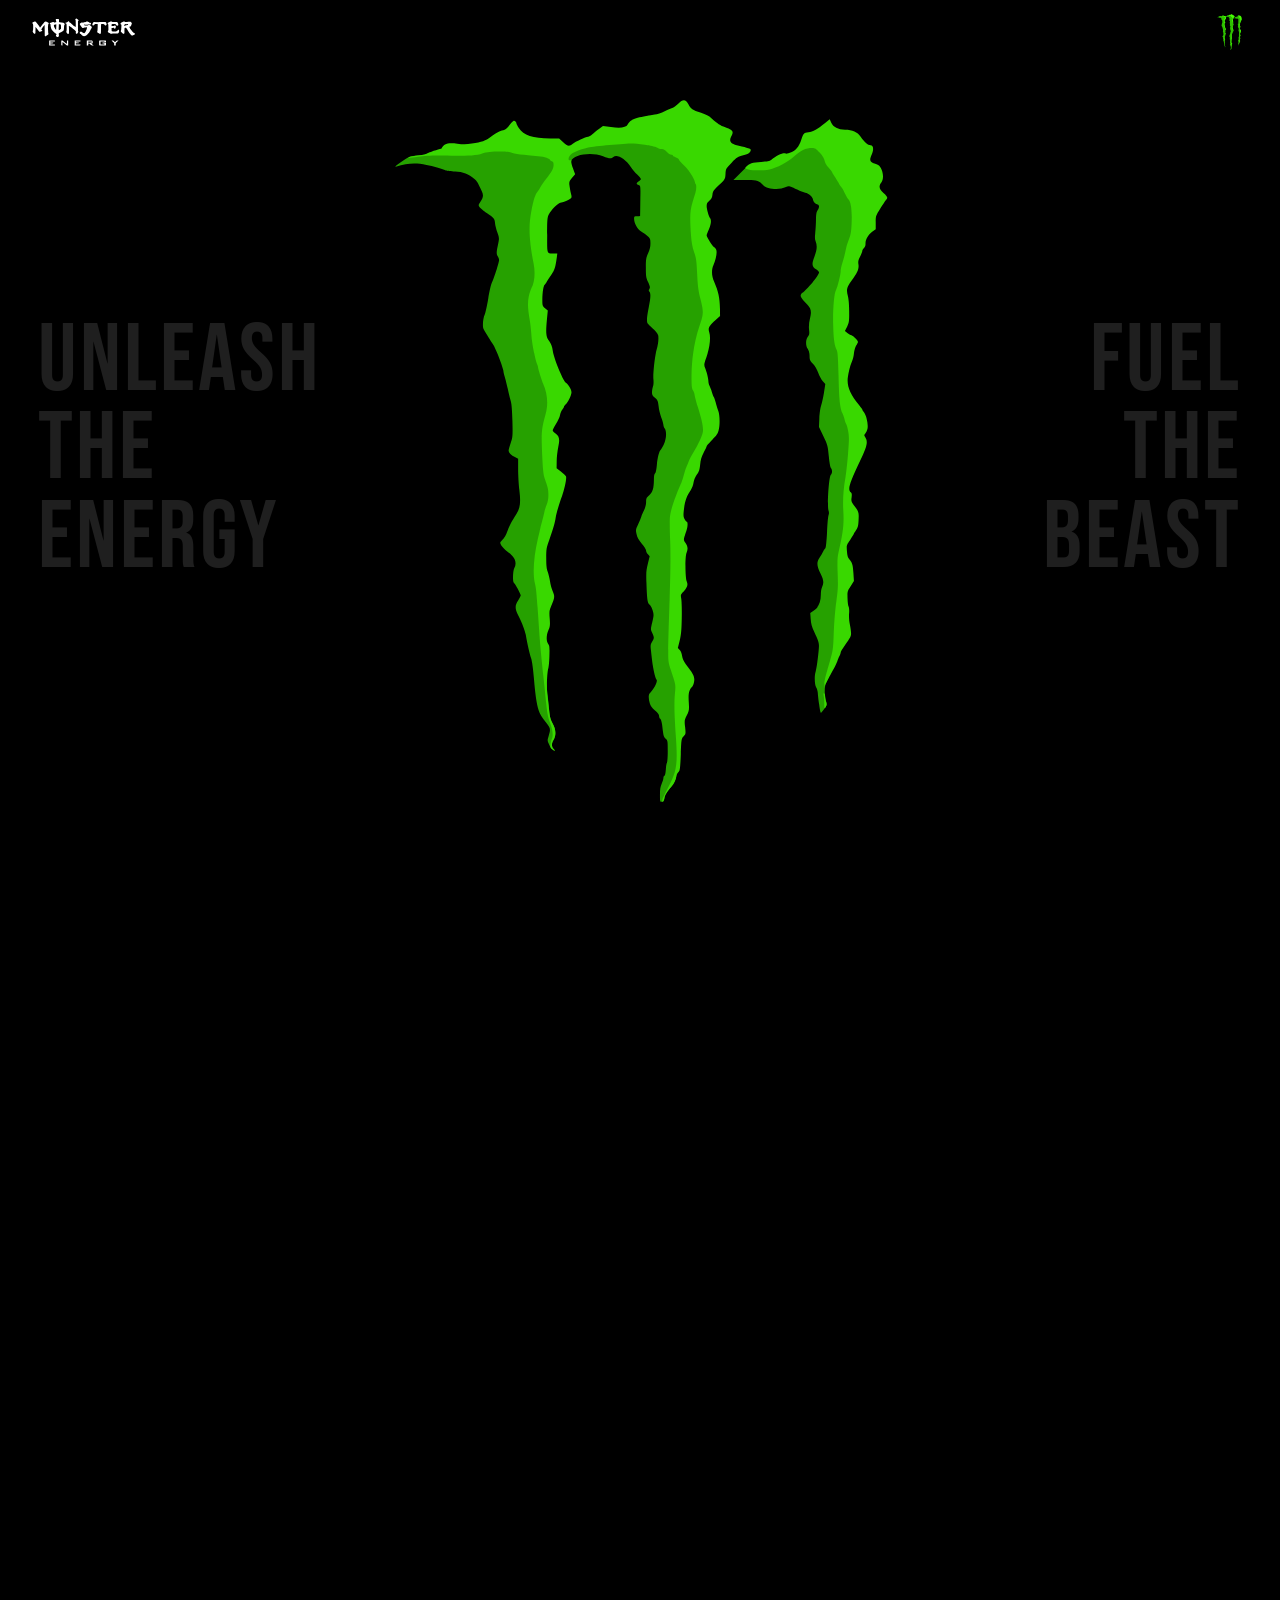
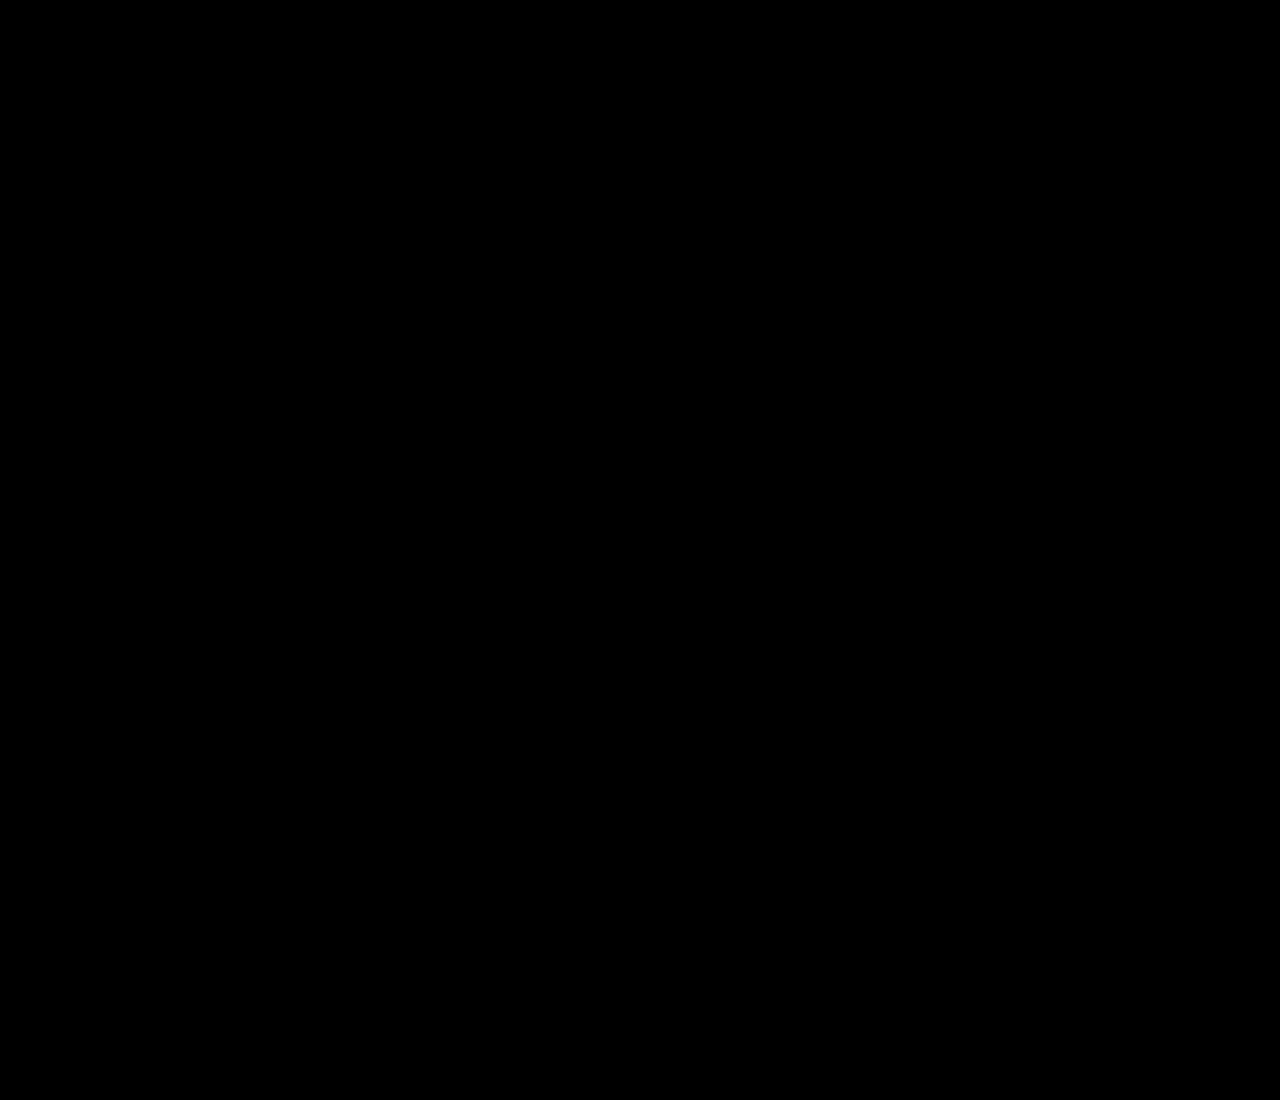
==== index.html @ ce20e58c "initialcommit" ====
<!DOCTYPE html>
<html lang="en">
  <head>
    <meta charset="utf-8" />
    <meta name="viewport" content="width=device-width, initial-scale=1.0" />
    <title>Monster Energy 3D Showcase</title>
    <link rel="preconnect" href="https://fonts.googleapis.com" />
    <link rel="preconnect" href="https://fonts.gstatic.com" crossorigin />
    <link
      href="https://fonts.googleapis.com/css2?family=Bebas+Neue&family=Inter:wght@300;400;700&display=swap"
      rel="stylesheet"
    />
    <link rel="stylesheet" href="css/style.css" />
  </head>
  <body>
    <!-- ── Navbar ──────────────────────────────────────── -->
    <nav id="navbar">
      <a href="#" class="nav-logo">
        <img src="monster-energy-1.svg" alt="Monster Energy" />
      </a>
      <button id="menu-btn" aria-label="Menu">
        <img src="monster-logo-1.svg" alt="Menu" />
      </button>
    </nav>

    <!-- ── Full-screen Menu Overlay ────────────────────── -->
    <div id="menu-overlay">
      <!-- Animated background claw -->
      <div class="menu-bg-claw">
        <img src="monster-logo-1.svg" alt="" />
      </div>

      <!-- Scanline / glitch decoration -->
      <div class="menu-scanlines"></div>

      <!-- Menu items -->
      <ul class="menu-list">
        <li class="menu-item" style="--i: 0">
          <a href="#" class="menu-link" data-text="History">
            <span class="menu-index">01</span>
            <span class="menu-text">History</span>
          </a>
        </li>
        <li class="menu-item" style="--i: 1">
          <a href="#" class="menu-link" data-text="Shop">
            <span class="menu-index">02</span>
            <span class="menu-text">Shop</span>
          </a>
        </li>
        <li class="menu-item" style="--i: 2">
          <a href="#" class="menu-link" data-text="Products">
            <span class="menu-index">03</span>
            <span class="menu-text">Products</span>
          </a>
        </li>
      </ul>

      <!-- Bottom decorative bar -->
      <div class="menu-footer">
        <div class="menu-footer-line"></div>
        <p class="menu-footer-text">Unleash The Beast&trade;</p>
      </div>
    </div>

    <!-- Background logo -->
    <div id="logo-depth-wrapper">
      <img id="logo-bg" src="monster-logo-1.svg" alt="Monster Logo" />
    </div>

    <!-- 3D can layer -->
    <div id="container3D"></div>

    <!-- ── Hero text blocks (home section) ────────────── -->
    <div id="hero-text-left" class="hero-text">
      <span>Unleash</span>
      <span>The</span>
      <span>Energy</span>
    </div>
    <div id="hero-text-right" class="hero-text">
      <span>Fuel</span>
      <span>The</span>
      <span>Beast</span>
    </div>

    <!-- Section 1: Flavor info -->
    <div id="flavor-info" class="info-panel left-panel">
      <h1 class="flavor-title">The Original<br />Green Monster<br />Energy</h1>
      <div class="flavor-divider"></div>
      <p class="flavor-subtitle">Flavor Profile</p>
      <p class="flavor-desc">Sweet and Salty — It tastes like Monster!</p>
    </div>

    <!-- Section 2: Caffeine info -->
    <div id="caffeine-info" class="info-panel right-panel">
      <p class="caffeine-label">Total Caffeine</p>
      <h1 class="caffeine-value">160<span class="caffeine-unit">mg</span></h1>
      <p class="caffeine-sub">per 16 fl oz can</p>
    </div>

    <!-- Scroll spacer -->
    <div id="scroll-spacer"></div>

    <script type="module" src="js/main.js"></script>
  </body>
</html>
---- css/style.css ----
* {
  margin: 0;
  padding: 0;
  box-sizing: border-box;
}

body {
  background-color: #000;
  font-family: "Inter", sans-serif;
  overflow-x: hidden;
  overflow-y: auto;
}

/* When menu is open, prevent body scroll */
body.menu-open {
  overflow: hidden;
}

/* ── Navbar ───────────────────────────────────────────── */
#navbar {
  position: fixed;
  top: 0;
  left: 0;
  width: 100%;
  height: 64px;
  display: flex;
  align-items: center;
  justify-content: space-between;
  padding: 0 2rem;
  z-index: 200;
  background: linear-gradient(
    180deg,
    rgba(0, 0, 0, 0.8) 0%,
    rgba(0, 0, 0, 0) 100%
  );
  transition: background 0.3s ease;
}

.nav-logo {
  display: flex;
  align-items: center;
  text-decoration: none;
}

.nav-logo img {
  height: 28px;
  width: auto;
  filter: brightness(0) invert(1);
  transition: filter 0.3s ease, transform 0.3s ease;
}

.nav-logo img:hover {
  filter: brightness(0) invert(1) drop-shadow(0 0 8px rgba(76, 255, 0, 0.6));
  transform: scale(1.05);
}

#menu-btn {
  background: none;
  border: none;
  cursor: pointer;
  padding: 6px;
  display: flex;
  align-items: center;
  justify-content: center;
  border-radius: 8px;
  transition: background 0.3s ease, transform 0.5s cubic-bezier(0.34, 1.56, 0.64, 1);
  position: relative;
  z-index: 210;
}

#menu-btn:hover {
  background: rgba(76, 255, 0, 0.1);
  transform: scale(1.1);
}

#menu-btn img {
  height: 36px;
  width: auto;
  transition: filter 0.3s ease, transform 0.5s cubic-bezier(0.34, 1.56, 0.64, 1);
}

#menu-btn:hover img {
  filter: drop-shadow(0 0 10px rgba(76, 255, 0, 0.5));
}

/* When menu is open, rotate the claw button */
#menu-btn.active {
  background: rgba(76, 255, 0, 0.15);
}

#menu-btn.active img {
  transform: rotate(180deg);
  filter: drop-shadow(0 0 16px rgba(76, 255, 0, 0.8));
}

/* ══════════════════════════════════════════════════════════
   FULL-SCREEN MENU OVERLAY
   ══════════════════════════════════════════════════════════ */
#menu-overlay {
  position: fixed;
  inset: 0;
  z-index: 150;
  display: flex;
  align-items: center;
  justify-content: center;
  flex-direction: column;

  /* Hidden by default */
  opacity: 0;
  visibility: hidden;
  pointer-events: none;

  /* Background */
  background: radial-gradient(
    ellipse at 30% 50%,
    rgba(10, 40, 0, 0.95) 0%,
    rgba(0, 0, 0, 0.97) 60%,
    rgba(0, 0, 0, 0.99) 100%
  );

  transition: opacity 0.5s ease, visibility 0.5s ease;
}

#menu-overlay.open {
  opacity: 1;
  visibility: visible;
  pointer-events: all;
}

/* ── Background claw decoration ───────────────────────── */
.menu-bg-claw {
  position: absolute;
  right: -5%;
  top: 50%;
  transform: translateY(-50%) scale(1.2);
  opacity: 0;
  transition: opacity 0.8s ease 0.2s, transform 0.8s cubic-bezier(0.34, 1.56, 0.64, 1) 0.2s;
}

.open .menu-bg-claw {
  opacity: 0.06;
  transform: translateY(-50%) scale(1);
}

.menu-bg-claw img {
  height: 90vh;
  width: auto;
}

/* ── Scanlines decoration ─────────────────────────────── */
.menu-scanlines {
  position: absolute;
  inset: 0;
  background: repeating-linear-gradient(
    0deg,
    transparent,
    transparent 2px,
    rgba(76, 255, 0, 0.015) 2px,
    rgba(76, 255, 0, 0.015) 4px
  );
  pointer-events: none;
  opacity: 0;
  transition: opacity 0.6s ease 0.3s;
}

.open .menu-scanlines {
  opacity: 1;
}

/* ── Menu list ────────────────────────────────────────── */
.menu-list {
  list-style: none;
  display: flex;
  flex-direction: column;
  gap: 0.5rem;
  padding-left: 12%;
  align-self: flex-start;
  z-index: 2;
}

.menu-item {
  overflow: hidden;
}

.menu-link {
  display: flex;
  align-items: baseline;
  gap: 1.5rem;
  text-decoration: none;
  padding: 0.8rem 0;
  position: relative;

  /* Start hidden and shifted */
  opacity: 0;
  transform: translateX(-80px) skewX(-5deg);
  transition:
    opacity 0.6s cubic-bezier(0.16, 1, 0.3, 1),
    transform 0.6s cubic-bezier(0.16, 1, 0.3, 1);
  transition-delay: calc(0.15s + var(--i) * 0.1s);
}

.open .menu-link {
  opacity: 1;
  transform: translateX(0) skewX(0deg);
}

.menu-index {
  font-family: "Inter", sans-serif;
  font-size: 0.9rem;
  font-weight: 400;
  letter-spacing: 0.15em;
  color: #4cff00;
  opacity: 0.5;
  min-width: 2.5rem;
  transition: opacity 0.3s ease;
}

.menu-text {
  font-family: "Bebas Neue", sans-serif;
  font-size: clamp(4rem, 10vw, 8rem);
  line-height: 1;
  color: #fff;
  letter-spacing: 0.04em;
  transition: color 0.3s ease, text-shadow 0.3s ease, transform 0.3s ease;
  position: relative;
}

/* Hover effect: green glow and slight push */
.menu-link:hover .menu-text {
  color: #4cff00;
  text-shadow:
    0 0 30px rgba(76, 255, 0, 0.4),
    0 0 60px rgba(76, 255, 0, 0.15),
    0 0 120px rgba(76, 255, 0, 0.05);
  transform: translateX(12px);
}

.menu-link:hover .menu-index {
  opacity: 1;
}

/* Underline sweep on hover */
.menu-link::after {
  content: "";
  position: absolute;
  bottom: 0.5rem;
  left: 4rem;
  height: 2px;
  width: 0;
  background: #4cff00;
  box-shadow: 0 0 8px rgba(76, 255, 0, 0.5);
  transition: width 0.4s cubic-bezier(0.16, 1, 0.3, 1);
}

.menu-link:hover::after {
  width: calc(100% - 4rem);
}

/* ── Menu footer ──────────────────────────────────────── */
.menu-footer {
  position: absolute;
  bottom: 3rem;
  left: 12%;
  display: flex;
  align-items: center;
  gap: 1.5rem;

  opacity: 0;
  transform: translateY(20px);
  transition: opacity 0.5s ease 0.5s, transform 0.5s ease 0.5s;
}

.open .menu-footer {
  opacity: 1;
  transform: translateY(0);
}

.menu-footer-line {
  width: 40px;
  height: 1px;
  background: rgba(76, 255, 0, 0.4);
}

.menu-footer-text {
  font-family: "Inter", sans-serif;
  font-size: 0.85rem;
  font-weight: 300;
  letter-spacing: 0.3em;
  text-transform: uppercase;
  color: rgba(255, 255, 255, 0.25);
}

/* ── Scroll spacer ────────────────────────────────────── */
#scroll-spacer {
  height: 300vh;
  pointer-events: none;
}

/* ── Logo background ──────────────────────────────────── */
#logo-depth-wrapper {
  position: fixed;
  top: 0;
  left: 0;
  width: 100vw;
  height: 100vh;
  display: flex;
  align-items: center;
  justify-content: center;
  z-index: 0;
  pointer-events: none;
  overflow: hidden;
}

#logo-bg {
  width: 55vmin;
  height: auto;
  opacity: 0.85;
  filter: none;
  transform-style: preserve-3d;
  transition: transform 0.15s ease-out;
  will-change: transform;
  pointer-events: none;
  user-select: none;
}

/* ── 3D Canvas ────────────────────────────────────────── */
#container3D {
  width: 100vw;
  height: 100vh;
  position: fixed;
  top: 0;
  left: 0;
  z-index: 1;
  will-change: transform;
}

#container3D canvas {
  width: 100% !important;
  height: 100% !important;
  display: block;
}

/* ── Hero Text Blocks (home section) ──────────────────── */
.hero-text {
  position: fixed;
  top: 50%;
  z-index: 2;
  display: flex;
  flex-direction: column;
  pointer-events: none;
  will-change: transform, opacity;
  transition: transform 0.1s linear, opacity 0.1s linear;
}

.hero-text span {
  font-family: "Bebas Neue", sans-serif;
  font-size: clamp(3.5rem, 7.5vw, 6.5rem);
  line-height: 0.92;
  font-weight: 400;
  letter-spacing: 0.03em;
  text-transform: uppercase;
  color: rgba(255, 255, 255, 0.12);
  display: block;
  transition: color 0.15s ease, text-shadow 0.15s ease;
}

/* Glow state — toggled randomly via JS */
.hero-text span.glow {
  color: rgba(76, 255, 0, 0.85);
  text-shadow:
    0 0 8px rgba(76, 255, 0, 0.6),
    0 0 20px rgba(76, 255, 0, 0.35),
    0 0 40px rgba(76, 255, 0, 0.15),
    0 0 80px rgba(76, 255, 0, 0.05);
  animation: flicker 0.12s ease-in-out;
}

/* Rapid on-off flicker mimicking neon tubes */
@keyframes flicker {
  0%   { opacity: 1; }
  10%  { opacity: 0.4; }
  20%  { opacity: 1; }
  30%  { opacity: 0.7; }
  40%  { opacity: 1; }
  50%  { opacity: 0.5; }
  60%  { opacity: 1; }
  100% { opacity: 1; }
}

#hero-text-left {
  left: 3%;
  text-align: left;
  transform: translateY(-50%);
}

#hero-text-right {
  right: 3%;
  text-align: right;
  align-items: flex-end;
  transform: translateY(-50%);
}

/* ── Shared info panel styles ─────────────────────────── */
.info-panel {
  position: fixed;
  top: 50%;
  z-index: 2;
  opacity: 0;
  pointer-events: none;
  transition: opacity 0.5s ease-out, transform 0.5s ease-out;
}

/* ── Flavor Panel (LEFT side) ─────────────────────────── */
.left-panel {
  left: 6%;
  transform: translateY(-50%) translateX(-60px);
  text-align: left;
}

.left-panel.visible {
  opacity: 1;
  transform: translateY(-50%) translateX(0);
}

.flavor-title {
  font-family: "Bebas Neue", sans-serif;
  font-size: clamp(3rem, 7vw, 6rem);
  line-height: 0.95;
  color: #fff;
  letter-spacing: 0.02em;
}

.flavor-divider {
  width: 60px;
  height: 3px;
  background: #4cff00;
  margin: 1rem 0;
  box-shadow: 0 0 12px rgba(76, 255, 0, 0.5);
}

.flavor-subtitle {
  font-family: "Inter", sans-serif;
  font-size: 1rem;
  font-weight: 400;
  text-transform: uppercase;
  letter-spacing: 0.3em;
  color: #4cff00;
  margin-bottom: 0.5em;
}

.flavor-desc {
  font-family: "Inter", sans-serif;
  font-size: clamp(1rem, 1.8vw, 1.3rem);
  font-weight: 300;
  color: rgba(255, 255, 255, 0.55);
  max-width: 360px;
  line-height: 1.6;
}

/* ── Caffeine Panel (RIGHT side) ──────────────────────── */
.right-panel {
  right: 8%;
  transform: translateY(-50%) translateX(60px);
  text-align: right;
}

.right-panel.visible {
  opacity: 1;
  transform: translateY(-50%) translateX(0);
}

.caffeine-label {
  font-family: "Inter", sans-serif;
  font-size: 1.2rem;
  font-weight: 400;
  text-transform: uppercase;
  letter-spacing: 0.3em;
  color: rgba(255, 255, 255, 0.5);
  margin-bottom: 0.2em;
}

.caffeine-value {
  font-family: "Bebas Neue", sans-serif;
  font-size: clamp(6rem, 14vw, 12rem);
  line-height: 0.9;
  color: #4cff00;
  text-shadow: 0 0 40px rgba(76, 255, 0, 0.3), 0 0 80px rgba(76, 255, 0, 0.1);
}

.caffeine-unit {
  font-size: 0.35em;
  color: rgba(255, 255, 255, 0.6);
  vertical-align: super;
  margin-left: 0.05em;
}

.caffeine-sub {
  font-family: "Inter", sans-serif;
  font-size: 1rem;
  font-weight: 400;
  color: rgba(255, 255, 255, 0.35);
  margin-top: 0.5em;
  letter-spacing: 0.1em;
}
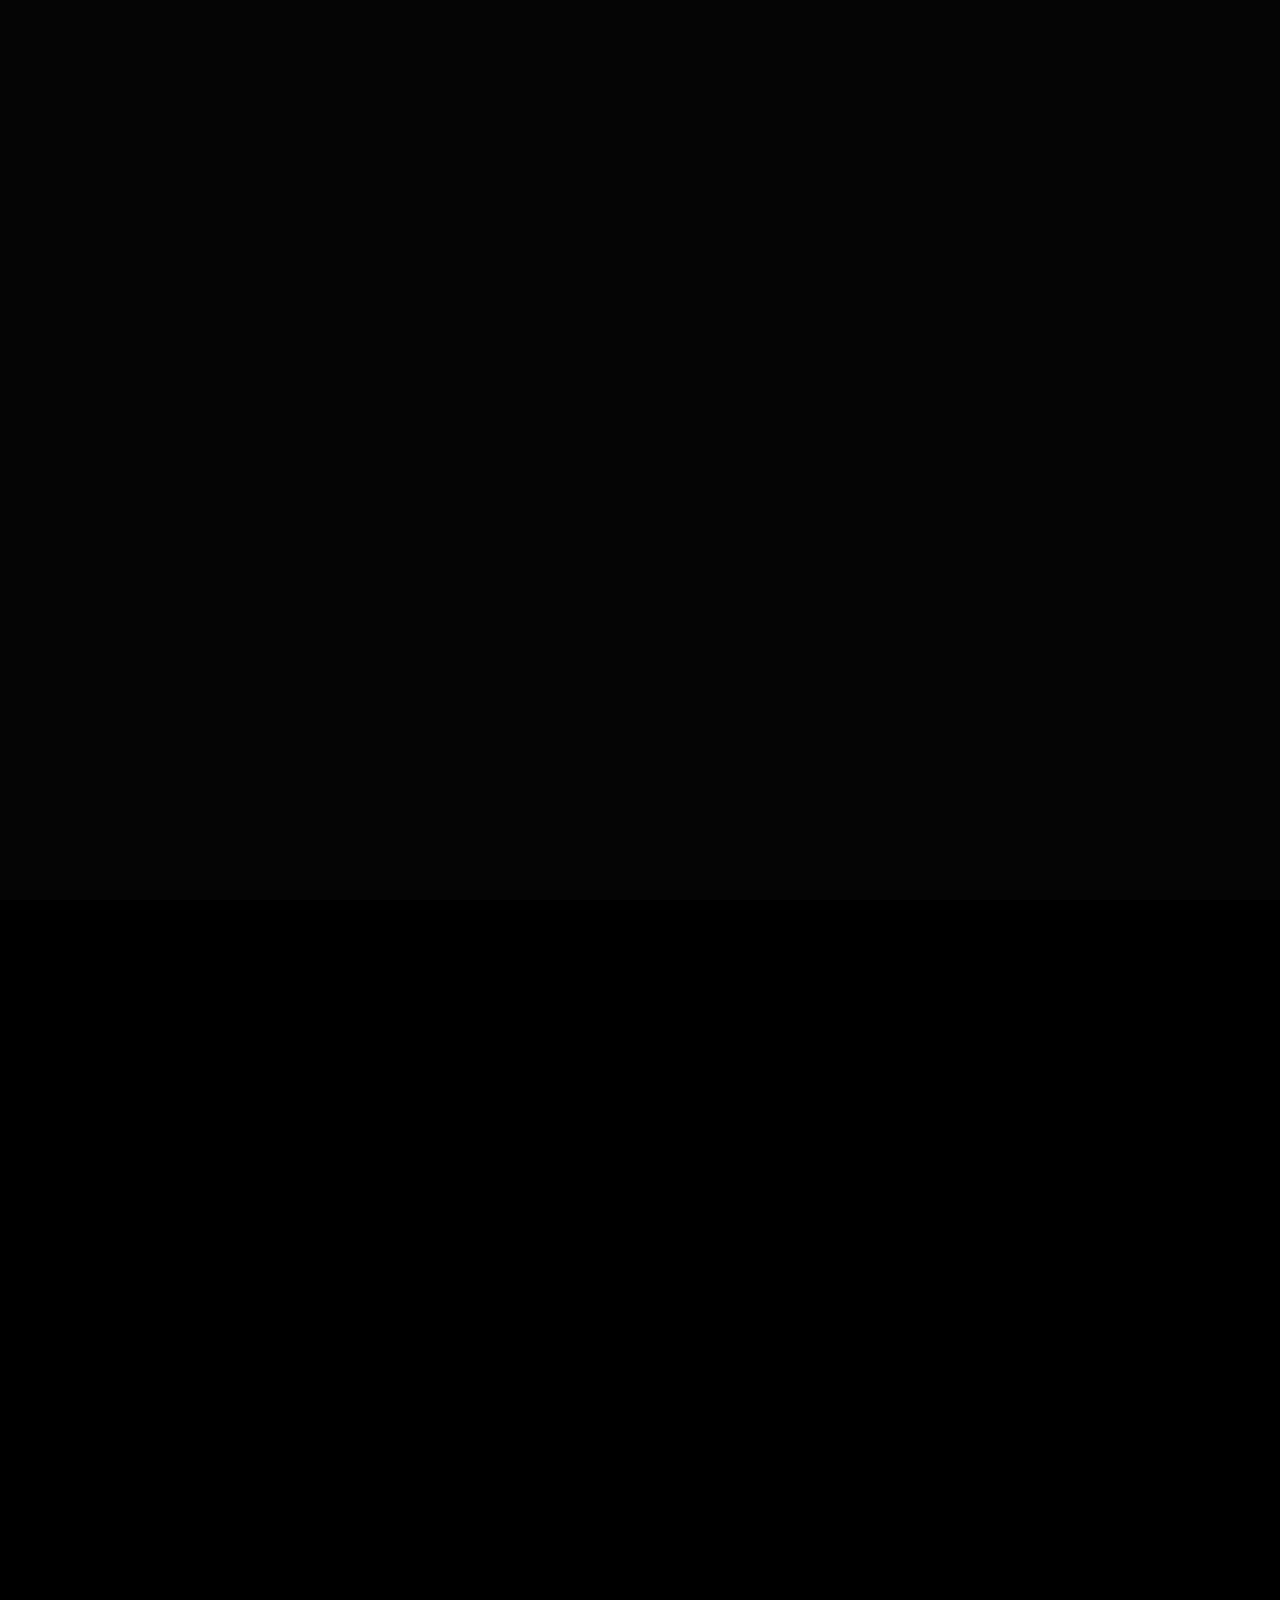
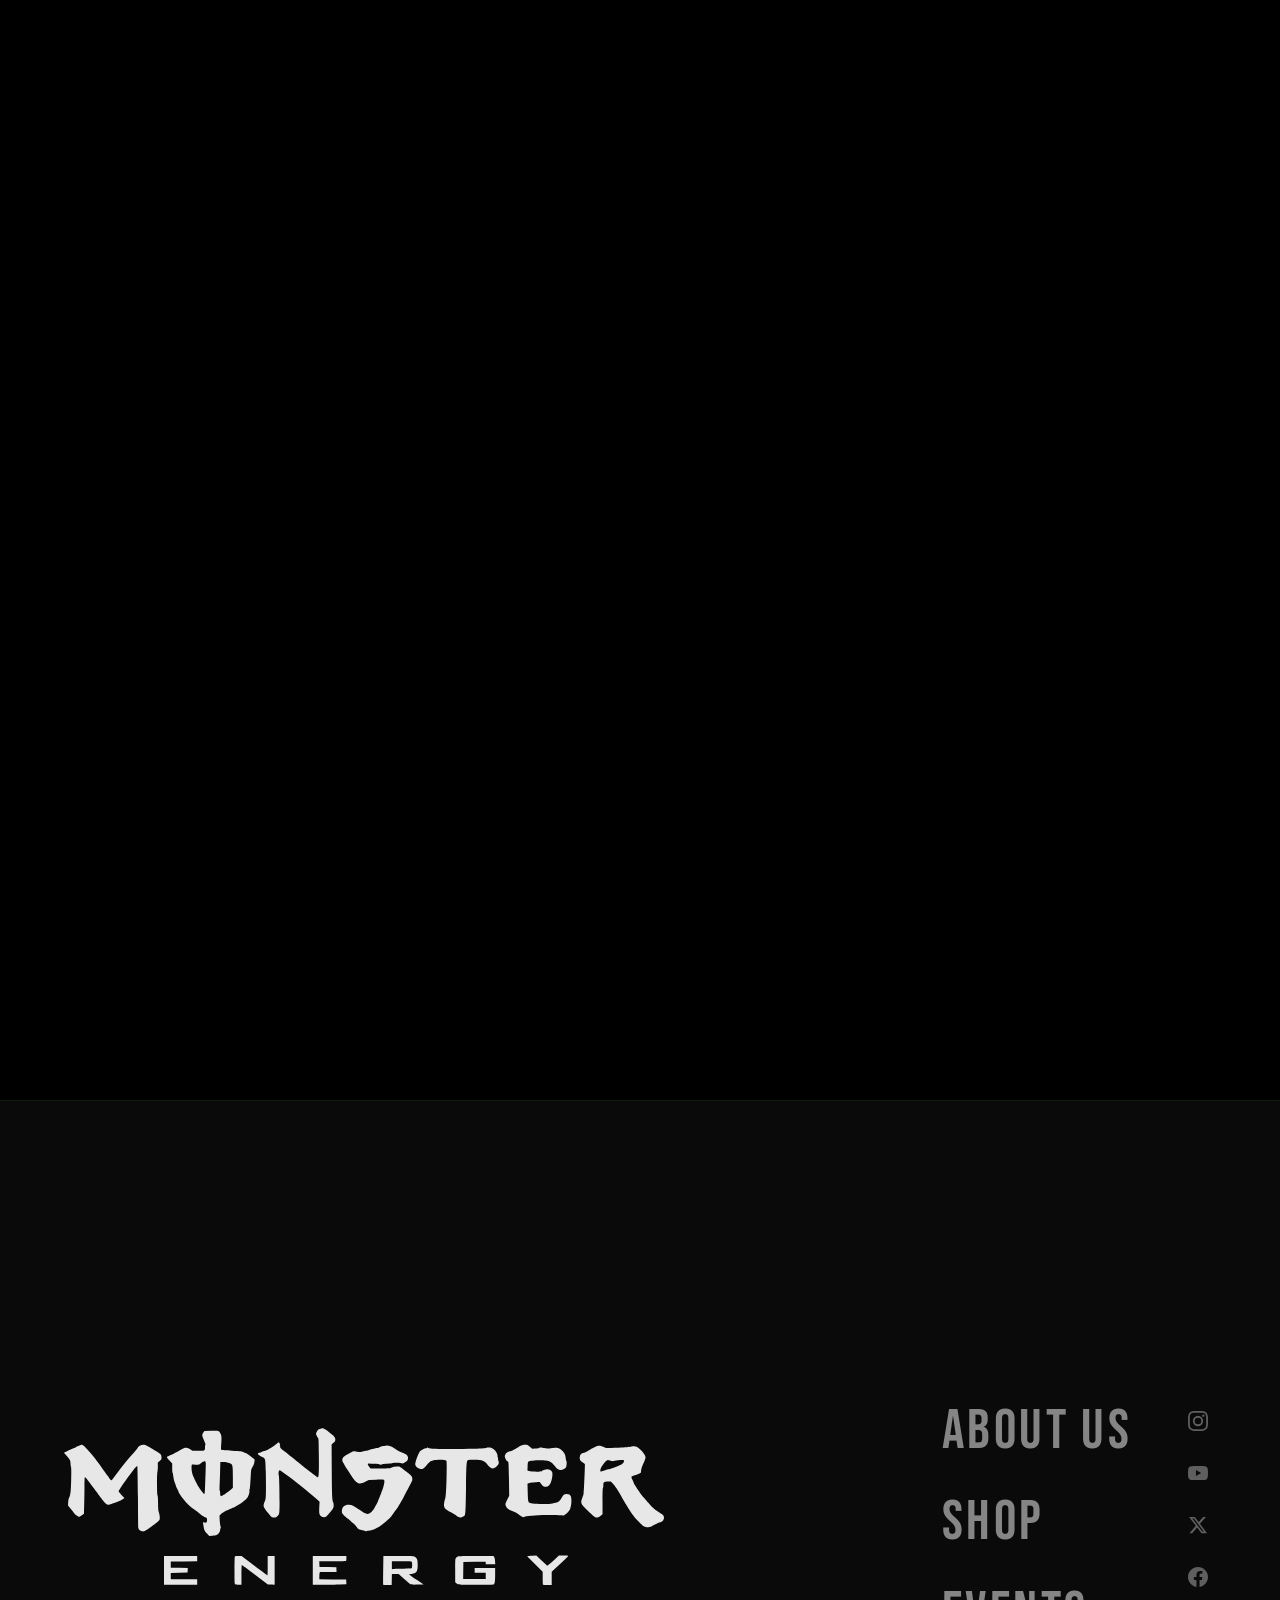
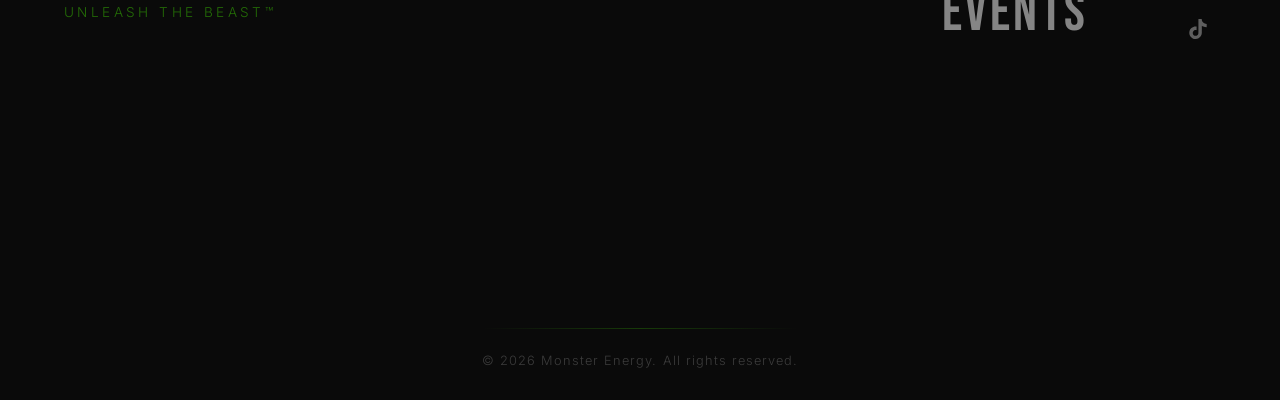
==== commit 8012eba3: "initial commit" ====
--- a/index.html
+++ b/index.html
@@ -11,8 +11,15 @@
       rel="stylesheet"
     />
     <link rel="stylesheet" href="css/style.css" />
+    <script src="js/loader.js"></script>
   </head>
   <body>
+    <!-- ── Page Loader ─────────────────────────────────── -->
+    <div id="page-loader" class="page-loader">
+      <img src="monster-logo-1.svg" class="loader-logo" alt="Loading" />
+      <p class="loader-text">UNLEASHING THE BEAST</p>
+    </div>
+
     <!-- ── Navbar ──────────────────────────────────────── -->
     <nav id="navbar">
       <a href="#" class="nav-logo">
@@ -36,21 +43,21 @@
       <!-- Menu items -->
       <ul class="menu-list">
         <li class="menu-item" style="--i: 0">
-          <a href="#" class="menu-link" data-text="History">
+          <a href="#" class="menu-link" data-text="About Us">
             <span class="menu-index">01</span>
-            <span class="menu-text">History</span>
+            <span class="menu-text">About Us</span>
           </a>
         </li>
         <li class="menu-item" style="--i: 1">
-          <a href="#" class="menu-link" data-text="Shop">
+          <a href="shop.html" class="menu-link" data-text="Shop">
             <span class="menu-index">02</span>
             <span class="menu-text">Shop</span>
           </a>
         </li>
         <li class="menu-item" style="--i: 2">
-          <a href="#" class="menu-link" data-text="Products">
+          <a href="#" class="menu-link" data-text="Events">
             <span class="menu-index">03</span>
-            <span class="menu-text">Products</span>
+            <span class="menu-text">Events</span>
           </a>
         </li>
       </ul>
@@ -100,6 +107,52 @@
     <!-- Scroll spacer -->
     <div id="scroll-spacer"></div>
 
+    <!-- ── Footer ─────────────────────────────────────── -->
+    <footer id="site-footer">
+      <div class="footer-inner">
+        <!-- Left: big logo -->
+        <div class="footer-logo">
+          <img src="monster-energy-1.svg" alt="Monster Energy" />
+          <p class="footer-tagline">Unleash The Beast&trade;</p>
+        </div>
+
+        <!-- Right: nav + socials -->
+        <div class="footer-right">
+          <!-- Nav links -->
+          <nav class="footer-nav">
+            <a href="#" class="footer-nav-link">About Us</a>
+            <a href="shop.html" class="footer-nav-link">Shop</a>
+            <a href="#" class="footer-nav-link">Events</a>
+          </nav>
+
+          <!-- Social media (vertical) -->
+          <div class="footer-socials">
+            <a href="#" class="social-link" aria-label="Instagram">
+              <svg viewBox="0 0 24 24" fill="currentColor"><path d="M12 2.163c3.204 0 3.584.012 4.85.07 3.252.148 4.771 1.691 4.919 4.919.058 1.265.069 1.645.069 4.849 0 3.205-.012 3.584-.069 4.849-.149 3.225-1.664 4.771-4.919 4.919-1.266.058-1.644.07-4.85.07-3.204 0-3.584-.012-4.849-.07-3.26-.149-4.771-1.699-4.919-4.92-.058-1.265-.07-1.644-.07-4.849 0-3.204.013-3.583.07-4.849.149-3.227 1.664-4.771 4.919-4.919 1.266-.057 1.645-.069 4.849-.069zM12 0C8.741 0 8.333.014 7.053.072 2.695.272.273 2.69.073 7.052.014 8.333 0 8.741 0 12c0 3.259.014 3.668.072 4.948.2 4.358 2.618 6.78 6.98 6.98C8.333 23.986 8.741 24 12 24c3.259 0 3.668-.014 4.948-.072 4.354-.2 6.782-2.618 6.979-6.98.059-1.28.073-1.689.073-4.948 0-3.259-.014-3.667-.072-4.947-.196-4.354-2.617-6.78-6.979-6.98C15.668.014 15.259 0 12 0zm0 5.838a6.162 6.162 0 100 12.324 6.162 6.162 0 000-12.324zM12 16a4 4 0 110-8 4 4 0 010 8zm6.406-11.845a1.44 1.44 0 100 2.881 1.44 1.44 0 000-2.881z"/></svg>
+            </a>
+            <a href="#" class="social-link" aria-label="YouTube">
+              <svg viewBox="0 0 24 24" fill="currentColor"><path d="M23.498 6.186a3.016 3.016 0 00-2.122-2.136C19.505 3.545 12 3.545 12 3.545s-7.505 0-9.377.505A3.017 3.017 0 00.502 6.186C0 8.07 0 12 0 12s0 3.93.502 5.814a3.016 3.016 0 002.122 2.136c1.871.505 9.376.505 9.376.505s7.505 0 9.377-.505a3.015 3.015 0 002.122-2.136C24 15.93 24 12 24 12s0-3.93-.502-5.814zM9.545 15.568V8.432L15.818 12l-6.273 3.568z"/></svg>
+            </a>
+            <a href="#" class="social-link" aria-label="X (Twitter)">
+              <svg viewBox="0 0 24 24" fill="currentColor"><path d="M18.244 2.25h3.308l-7.227 8.26 8.502 11.24H16.17l-5.214-6.817L4.99 21.75H1.68l7.73-8.835L1.254 2.25H8.08l4.713 6.231zm-1.161 17.52h1.833L7.084 4.126H5.117z"/></svg>
+            </a>
+            <a href="#" class="social-link" aria-label="Facebook">
+              <svg viewBox="0 0 24 24" fill="currentColor"><path d="M24 12.073c0-6.627-5.373-12-12-12s-12 5.373-12 12c0 5.99 4.388 10.954 10.125 11.854v-8.385H7.078v-3.47h3.047V9.43c0-3.007 1.792-4.669 4.533-4.669 1.312 0 2.686.235 2.686.235v2.953H15.83c-1.491 0-1.956.925-1.956 1.874v2.25h3.328l-.532 3.47h-2.796v8.385C19.612 23.027 24 18.062 24 12.073z"/></svg>
+            </a>
+            <a href="#" class="social-link" aria-label="TikTok">
+              <svg viewBox="0 0 24 24" fill="currentColor"><path d="M12.525.02c1.31-.02 2.61-.01 3.91-.02.08 1.53.63 3.09 1.75 4.17 1.12 1.11 2.7 1.62 4.24 1.79v4.03c-1.44-.05-2.89-.35-4.2-.97-.57-.26-1.1-.59-1.62-.93-.01 2.92.01 5.84-.02 8.75-.08 1.4-.54 2.79-1.35 3.94-1.31 1.92-3.58 3.17-5.91 3.21-1.43.08-2.86-.31-4.08-1.03-2.02-1.19-3.44-3.37-3.65-5.71-.02-.5-.03-1-.01-1.49.18-1.9 1.12-3.72 2.58-4.96 1.66-1.44 3.98-2.13 6.15-1.72.02 1.48-.04 2.96-.04 4.44-.99-.32-2.15-.23-3.02.37-.63.41-1.11 1.04-1.36 1.75-.21.51-.15 1.07-.14 1.61.24 1.64 1.82 3.02 3.5 2.87 1.12-.01 2.19-.66 2.77-1.61.19-.33.4-.67.41-1.06.1-1.79.06-3.57.07-5.36.01-4.03-.01-8.05.02-12.07z"/></svg>
+            </a>
+          </div>
+        </div>
+      </div>
+
+      <!-- Bottom copyright bar -->
+      <div class="footer-bottom">
+        <div class="footer-bottom-line"></div>
+        <p class="footer-copyright">&copy; 2026 Monster Energy. All rights reserved.</p>
+      </div>
+    </footer>
+
     <script type="module" src="js/main.js"></script>
   </body>
 </html>
--- a/css/style.css
+++ b/css/style.css
@@ -501,4 +501,220 @@
   color: rgba(255, 255, 255, 0.35);
   margin-top: 0.5em;
   letter-spacing: 0.1em;
+}
+
+/* ══════════════════════════════════════════════════════════
+   FOOTER
+   ══════════════════════════════════════════════════════════ */
+#site-footer {
+  position: relative;
+  z-index: 10;
+  background: #0a0a0a;
+  min-height: 100vh;
+  display: flex;
+  flex-direction: column;
+  justify-content: center;
+  padding: 4rem 4rem 2rem;
+  border-top: 1px solid rgba(76, 255, 0, 0.08);
+}
+
+.footer-inner {
+  display: flex;
+  align-items: center;
+  justify-content: space-between;
+  max-width: 1400px;
+  margin: 0 auto;
+  width: 100%;
+  flex: 1;
+  gap: 3rem;
+}
+
+/* ── Footer Logo (left) ──────────────────────────────── */
+.footer-logo {
+  flex: 1;
+  display: flex;
+  flex-direction: column;
+  justify-content: center;
+}
+
+.footer-logo img {
+  width: 100%;
+  max-width: 600px;
+  height: auto;
+  filter: brightness(0) invert(1);
+  opacity: 0.9;
+  transition: opacity 0.3s ease;
+}
+
+.footer-logo img:hover {
+  opacity: 1;
+}
+
+.footer-tagline {
+  font-family: "Inter", sans-serif;
+  font-size: 0.85rem;
+  font-weight: 300;
+  letter-spacing: 0.25em;
+  text-transform: uppercase;
+  color: rgba(76, 255, 0, 0.4);
+  margin-top: 1rem;
+}
+
+/* ── Footer Right (nav + socials) ─────────────────────── */
+.footer-right {
+  display: flex;
+  align-items: flex-start;
+  gap: 3rem;
+}
+
+/* Footer navigation */
+.footer-nav {
+  display: flex;
+  flex-direction: column;
+  gap: 1.5rem;
+}
+
+.footer-nav-link {
+  font-family: "Bebas Neue", sans-serif;
+  font-size: 3.5rem;
+  letter-spacing: 0.06em;
+  color: rgba(255, 255, 255, 0.5);
+  text-decoration: none;
+  transition: color 0.3s ease, text-shadow 0.3s ease, transform 0.3s ease;
+  display: inline-block;
+}
+
+.footer-nav-link:hover {
+  color: #4cff00;
+  text-shadow: 0 0 20px rgba(76, 255, 0, 0.3);
+  transform: translateX(6px);
+}
+
+/* Social media icons (vertical stack) */
+.footer-socials {
+  display: flex;
+  flex-direction: column;
+  gap: 1rem;
+  padding-top: 0.3rem;
+}
+
+.social-link {
+  display: flex;
+  align-items: center;
+  justify-content: center;
+  width: 36px;
+  height: 36px;
+  color: rgba(255, 255, 255, 0.35);
+  transition: color 0.3s ease, transform 0.3s ease;
+}
+
+.social-link svg {
+  width: 20px;
+  height: 20px;
+}
+
+.social-link:hover {
+  color: #4cff00;
+  transform: scale(1.2);
+}
+
+/* ── Footer Bottom ────────────────────────────────────── */
+.footer-bottom {
+  max-width: 1400px;
+  margin: 3rem auto 0;
+}
+
+.footer-bottom-line {
+  width: 100%;
+  height: 1px;
+  background: linear-gradient(
+    90deg,
+    transparent 0%,
+    rgba(76, 255, 0, 0.2) 50%,
+    transparent 100%
+  );
+  margin-bottom: 1.5rem;
+}
+
+.footer-copyright {
+  font-family: "Inter", sans-serif;
+  font-size: 0.8rem;
+  font-weight: 300;
+  color: rgba(255, 255, 255, 0.2);
+  letter-spacing: 0.08em;
+}
+
+/* ══════════════════════════════════════════════════════════
+   PAGE LOADER
+   ══════════════════════════════════════════════════════════ */
+.page-loader {
+  position: fixed;
+  top: 0;
+  left: 0;
+  width: 100vw;
+  height: 100vh;
+  background: #050505;
+  z-index: 99999;
+  display: flex;
+  flex-direction: column;
+  align-items: center;
+  justify-content: center;
+  gap: 2rem;
+  transition: opacity 0.5s ease-out, visibility 0.5s ease-out;
+}
+
+.page-loader.hidden {
+  opacity: 0;
+  visibility: hidden;
+  pointer-events: none;
+}
+
+.loader-logo {
+  width: 80px;
+  height: auto;
+  opacity: 0;
+  animation: pulse-loader 1.5s infinite;
+}
+
+.loader-text {
+  font-family: "Bebas Neue", sans-serif;
+  font-size: 2.5rem;
+  letter-spacing: 0.15em;
+  color: #fff;
+  opacity: 0;
+  animation: pulse-loader-text 1.5s infinite;
+}
+
+@keyframes pulse-loader {
+  0% {
+    transform: scale(0.9);
+    opacity: 0.1;
+    filter: drop-shadow(0 0 5px rgba(76, 255, 0, 0.1));
+  }
+  50% {
+    transform: scale(1.1);
+    opacity: 1;
+    filter: drop-shadow(0 0 30px rgba(76, 255, 0, 0.8));
+  }
+  100% {
+    transform: scale(0.9);
+    opacity: 0.1;
+    filter: drop-shadow(0 0 5px rgba(76, 255, 0, 0.1));
+  }
+}
+
+@keyframes pulse-loader-text {
+  0% {
+    opacity: 0.3;
+    text-shadow: 0 0 5px rgba(76, 255, 0, 0.1);
+  }
+  50% {
+    opacity: 1;
+    color: #4cff00;
+    text-shadow: 0 0 20px rgba(76, 255, 0, 0.6), 0 0 40px rgba(76, 255, 0, 0.3);
+  }
+  100% {
+    opacity: 0.3;
+    text-shadow: 0 0 5px rgba(76, 255, 0, 0.1);
+  }
 }
